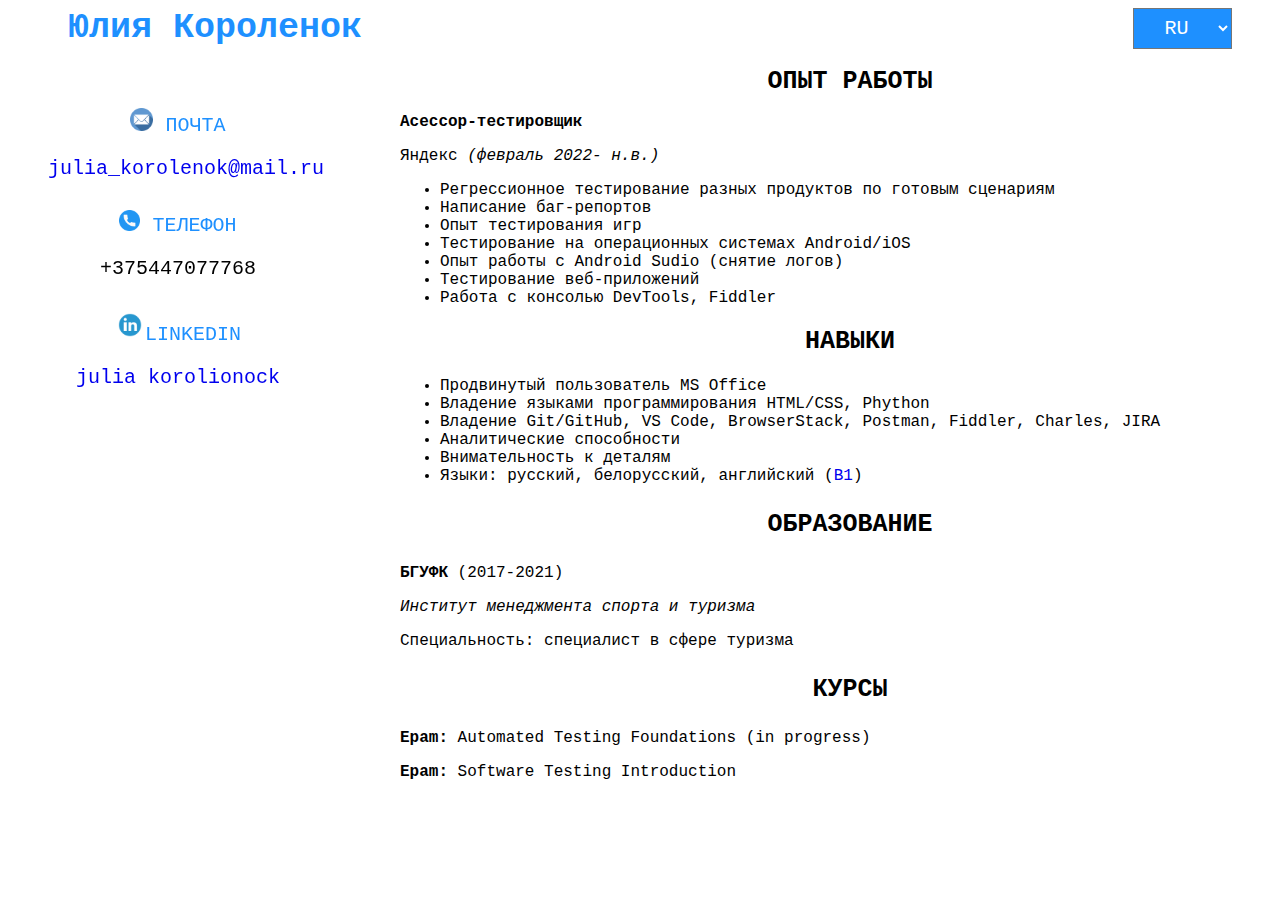
==== index.html @ 1d3175db "Update and rename cv-ru.html to index.html" ====
<!DOCTYPE html>
<html lang="ru">
 <head>
    <meta charset="UTF-8">
    <meta name="viewport" content="width=device-width, initial-scale=1.0">
    <title>Резюме</title>
 <link rel="stylesheet" href="main.css">
  </head>
<body>
 
<header>
  <b>Юлия Короленок</b>
  <select class="lang">
          <option value="scalesapru">RU</option>
          <option value="scalesapen">ENG</option>
          </select>
</header>
<aside>
   <div class="address">
    <ul class="add">
      <li> <img src="email.png" alt="email" width="23" height="23"> ПОЧТА</li>
   <p> <a href="mailto:julia_korolenok@mail.ru">julia_korolenok@mail.ru</a> </p>
   <li> <img src="telephone.png" alt="phone" width="21" height="21"> ТЕЛЕФОН</li>
   <p>+375447077768</p>
   <li> <img src="link.png" alt="link" width="30" height="30">LINKEDIN</li>
   <p><a href="https://www.linkedin.com/in/julia-korolionock" target="_blank" >julia korolionock</a><p>
   </ul>
  </div>
</aside>
<main>
  <section class="experience">
    <h1> <b> ОПЫТ РАБОТЫ </b> </h1>
    <p> <b>  Асессор-тестировщик</b></p>
    <p>    Яндекс <i>(февраль 2022- н.в.)</i> </p>
    <ul>
      <li>Регрессионное тестирование разных продуктов по готовым сценариям</li>
      <li>Написание баг-репортов</li>
      <li>Опыт тестирования игр</li>
      <li>Тестирование на операционных системах Android/iOS</li>
      <li>Опыт работы с Android Sudio (снятие логов)</li>
    <li> Тестирование веб-приложений </li>
    <li> Работа с консолью DevTools, Fiddler</li>
    </ul>

  </section>
  <section class="skill">
    <h2> <b> НАВЫКИ </b> </h2>
    <ul>
      <li> Продвинутый пользователь MS Office </li>
      <li>Владение языками программирования HTML/CSS, Phython</li>
      <li>Владение Git/GitHub, VS Code, BrowserStack, Postman, Fiddler, Charles, JIRA</li>
      <li>Аналитические способности</li>
       <li>Внимательность к деталям</li>
       <li>Языки: русский, белорусский, английский (<a href="https://www.efset.org/cert/gEj1Gk" target="_blank">B1</a>)</li>
    </ul>
  </section>
  <section class="education">
    <h3> <b> ОБРАЗОВАНИЕ </b> </h3>
    <p> <b>БГУФК </b> (2017-2021) </p>
    <p> <i> Институт менеджмента спорта и туризма </i> </p>
    <p> Специальность: специалист в сфере туризма </p>

  </section>
  <section class="course">
    <h3> <b> КУРСЫ </b> </h3>
    <p><b>Epam:</b> Automated Testing Foundations (in progress) </p>
    <p><b>Epam:</b> Software Testing Introduction</p>


  </section>
</main>
</body>
<script>
        document.addEventListener("DOMContentLoaded", () => {
            const select = document.querySelector(".lang");
            let url = window.location.href, value;
            for ({
                    value
                } of select.options) {
                if (value && url.includes(value, 19)) {
                    select.value = value;
                }
            };
            select.addEventListener("change", _ => {
            if(!select.value) return;
            url = `https://scalesap.github.io/${select.value}/`;
            window.location.href = url;
            })
        });
    </script>
</html>
---- main.css ----
.lang {
    background-color: #1E90FF;
    text-align: center;
    font-family: Courier;
    font-size: 20px;
    float: right;
    padding: 7px 20px 7px 20px;
    margin-right: 40px;
    color: white;
    cursor: pointer;
}

header {
    font-family: Courier;
    font-size: 35px;
    color: #1E90FF;
    margin-left: 60px;
}
.address {
    list-style-type: none;
    width: 350px;
    height: 450px;
    font-family: Courier;
    color: black;
    font-size: 20px;
    position: fixed;
}
.add {
    list-style-type: none;
    padding-top: 10px;
    padding-right: 50px;
}
.add li {
    margin-top: 30px;
    color: #1E90FF;
    text-align: center;
}
.add p {
    color: black;
    text-align: center;
}
main {
    width: 900px;
    float:right;
    position: absolute;
    top: 50px;
    left: 400px;
    bottom: 20px;
    right: 50px;
}
.experience {
    font-family: Courier;
}
h1 {
    text-align: center;
    font-family: Courier;
    font-size: 25px;
    color:black;
}
h2 {
    text-align: center;
    font-family: Courier;
    font-size: 25px;
    color:black;
}
h3 {
    text-align: center;
    font-family: Courier;
    font-size: 25px;
    color:black;
}
.skill {
    font-family: Courier;
}
.education {
    font-family: Courier;
}
.course {
    font-family: Courier;
}
a {
    text-decoration: none;
}
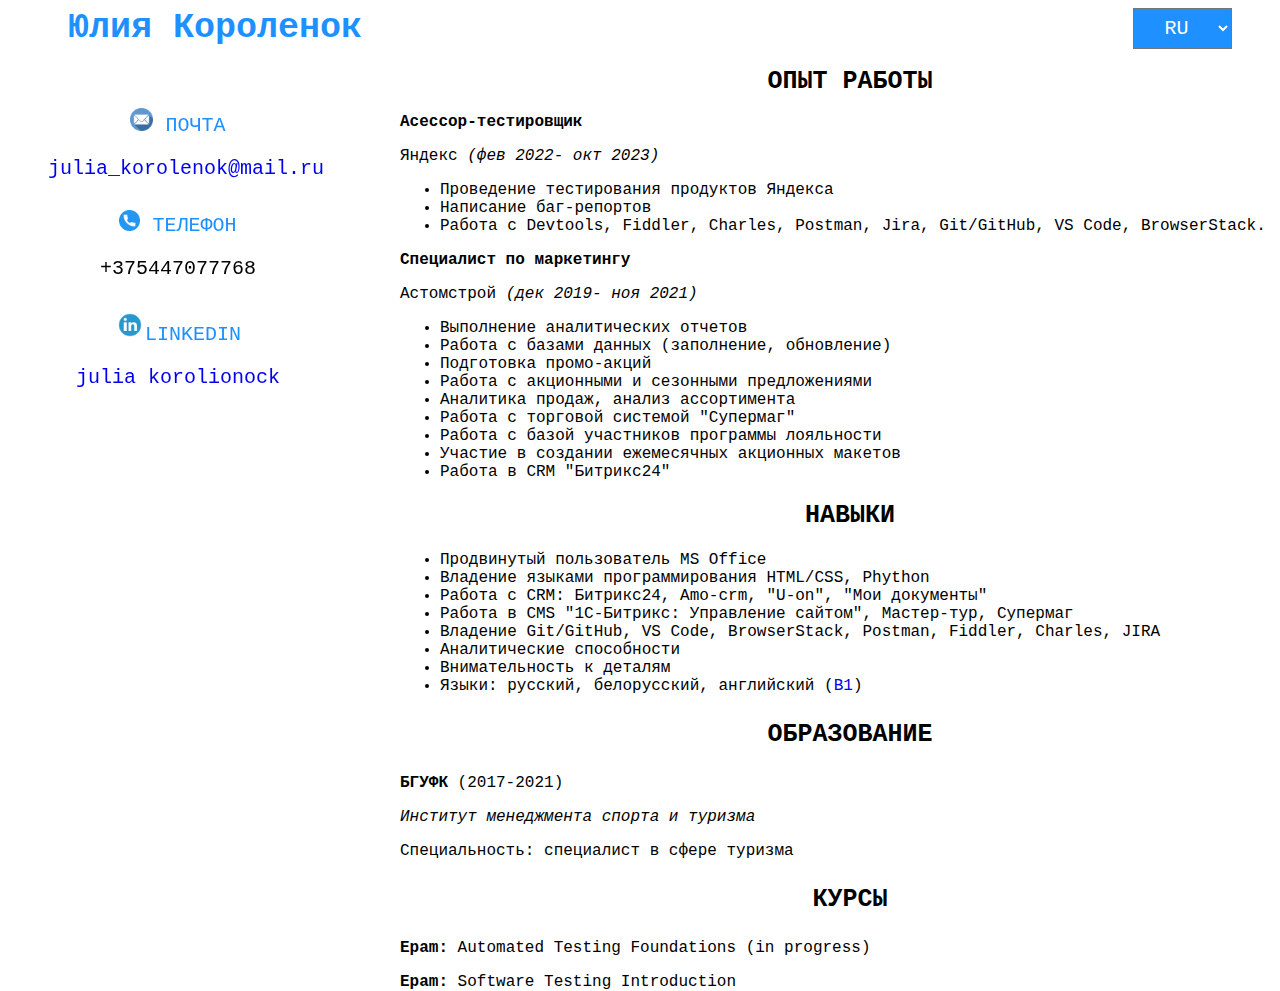
==== commit 5033bf38: "Update index.html" ====
--- a/index.html
+++ b/index.html
@@ -31,15 +31,24 @@
   <section class="experience">
     <h1> <b> ОПЫТ РАБОТЫ </b> </h1>
     <p> <b>  Асессор-тестировщик</b></p>
-    <p>    Яндекс <i>(февраль 2022- н.в.)</i> </p>
+    <p>    Яндекс <i>(фев 2022- окт 2023)</i> </p>
     <ul>
-      <li>Регрессионное тестирование разных продуктов по готовым сценариям</li>
+      <li>Проведение тестирования продуктов Яндекса</li>
       <li>Написание баг-репортов</li>
-      <li>Опыт тестирования игр</li>
-      <li>Тестирование на операционных системах Android/iOS</li>
-      <li>Опыт работы с Android Sudio (снятие логов)</li>
-    <li> Тестирование веб-приложений </li>
-    <li> Работа с консолью DevTools, Fiddler</li>
+      <li>Работа с Devtools, Fiddler, Charles, Postman, Jira, Git/GitHub, VS Code, BrowserStack.</li>
+    </ul>
+   <p> <b>  Специалист по маркетингу</b></p>
+    <p>    Астомстрой <i>(дек 2019- ноя 2021)</i> </p>
+    <ul>
+      <li>Выполнение аналитических отчетов</li>
+      <li>Работа с базами данных (заполнение, обновление)</li>
+      <li>Подготовка промо-акций</li>
+      <li>Работа с акционными и сезонными предложениями</li>
+      <li>Аналитика продаж, анализ ассортимента</li>
+      <li>Работа с торговой системой "Супермаг"</li>
+      <li> Работа с базой участников программы лояльности</li>
+      <li>Участие в создании ежемесячных акционных макетов</li>
+      <li>Работа в CRM "Битрикс24"</li>
     </ul>
 
   </section>
@@ -48,6 +57,8 @@
     <ul>
       <li> Продвинутый пользователь MS Office </li>
       <li>Владение языками программирования HTML/CSS, Phython</li>
+      <li>Работа с CRM: Битрикс24, Amo-crm, "U-on", "Мои документы"</li>
+       <li>Работа в CMS "1С-Битрикс: Управление сайтом", Мастер-тур, Супермаг</li>
       <li>Владение Git/GitHub, VS Code, BrowserStack, Postman, Fiddler, Charles, JIRA</li>
       <li>Аналитические способности</li>
        <li>Внимательность к деталям</li>
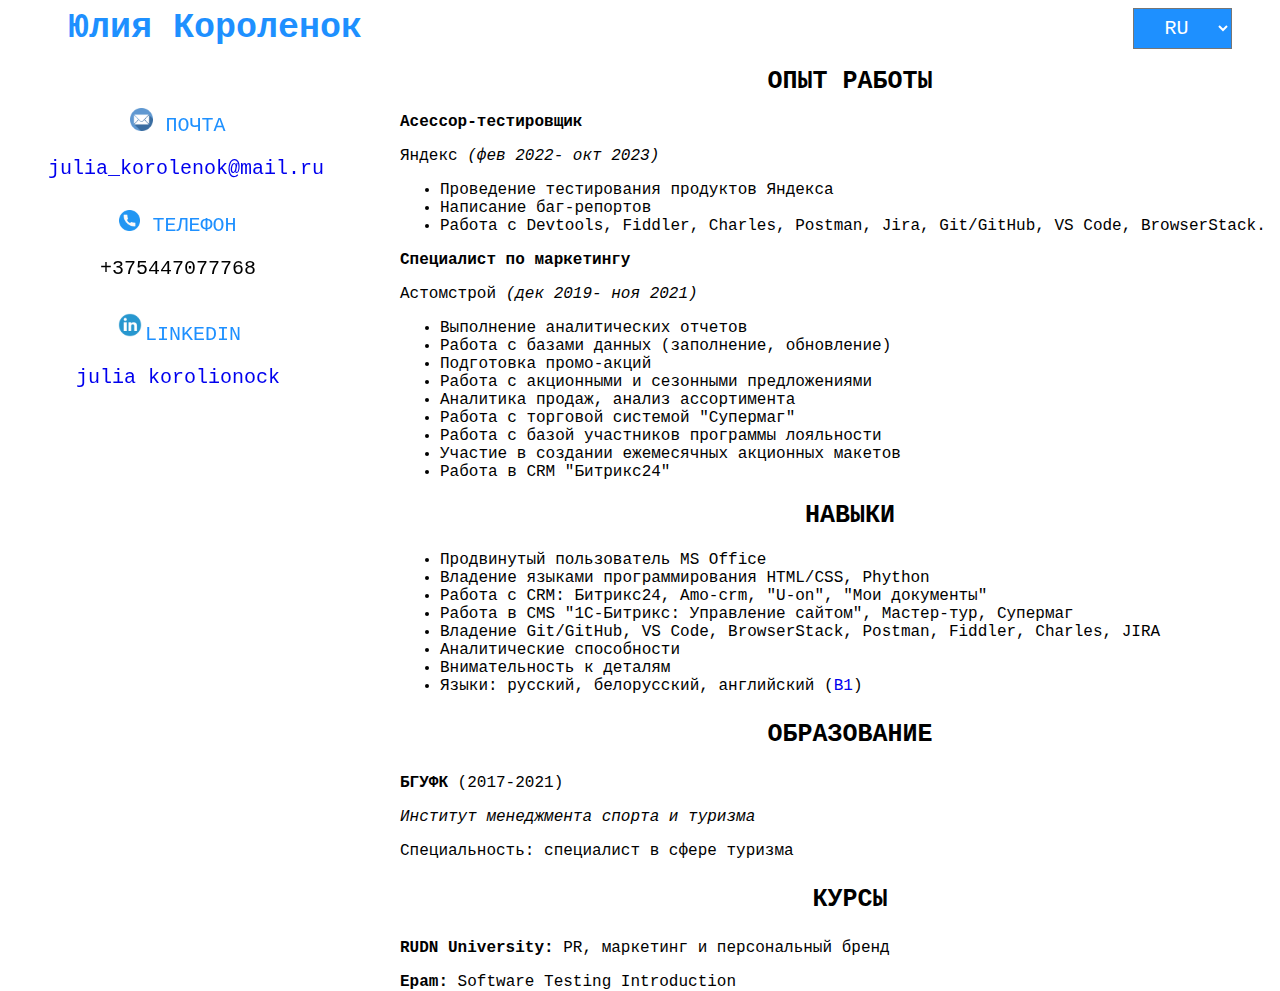
==== commit 25dbcea3: "Update index.html" ====
--- a/index.html
+++ b/index.html
@@ -74,7 +74,7 @@
   </section>
   <section class="course">
     <h3> <b> КУРСЫ </b> </h3>
-    <p><b>Epam:</b> Automated Testing Foundations (in progress) </p>
+    <p><b>RUDN University:</b> PR, маркетинг и персональный бренд </p>
     <p><b>Epam:</b> Software Testing Introduction</p>
 
 
